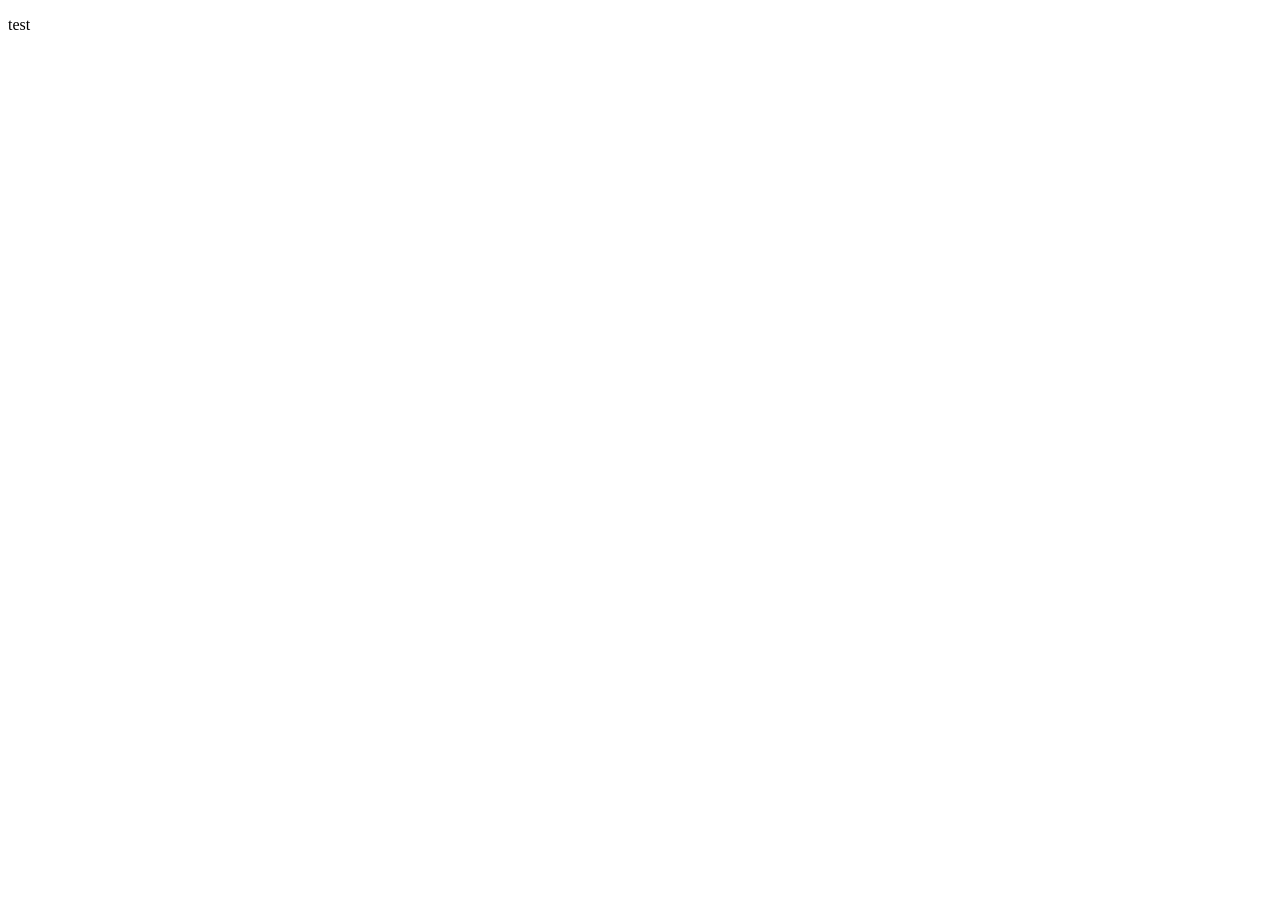
==== index.html @ 983af503 "Commit 2" ====
<!DOCTYPE html>
<html lang="fr">
<head>
    <meta charset="UTF-8">
    <meta name="viewport" content="width=device-width, initial-scale=1.0">

    <title>OjZoéErrNeon</title>

    <link rel="stylesheet" href="style.css">
</head>

<body>
    <p>test</p>
</body>
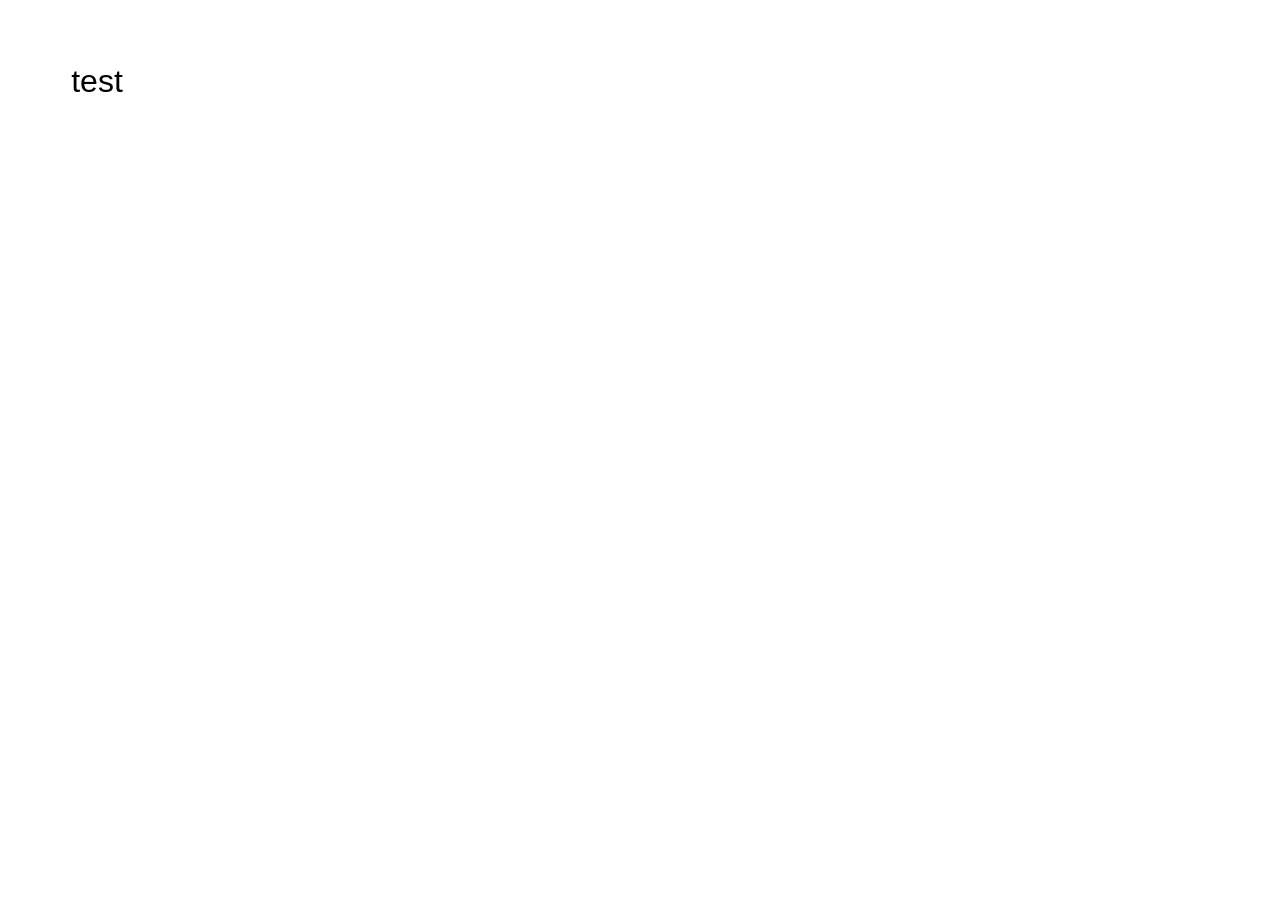
==== commit 1e055e1c: "2" ====
--- a/index.html
+++ b/index.html
@@ -10,5 +10,7 @@
 </head>
 
 <body>
+    <main>
     <p>test</p>
+    </main>
 </body>
--- a/style.css
+++ b/style.css
@@ -0,0 +1,9 @@
+body {
+    font-family:sans-serif;
+    font-size: 2em;
+}
+
+main {
+    margin-left: 5%;
+    margin-top: 5%;
+}
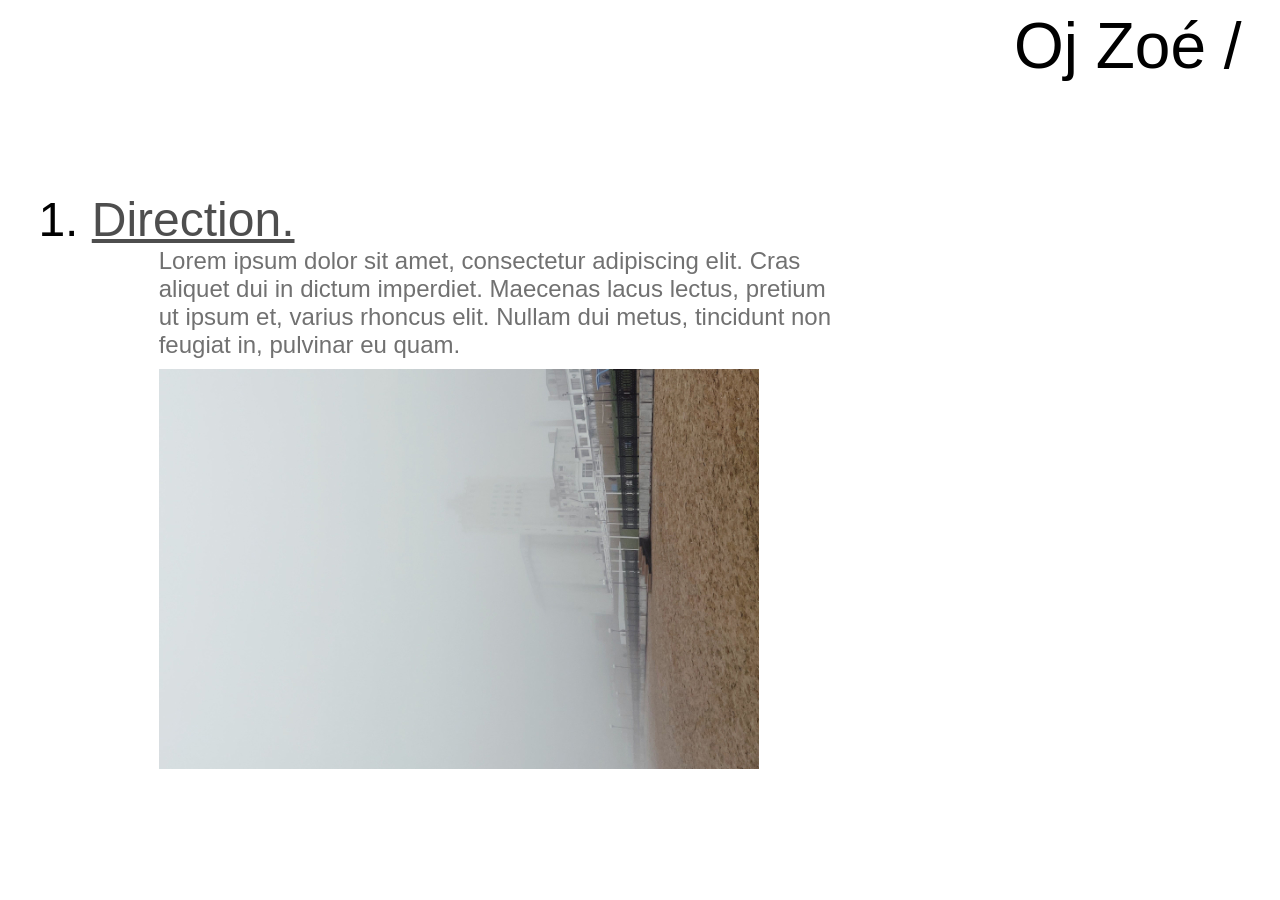
==== commit 06959be3: "Oj Zoé Commit" ====
--- a/index.html
+++ b/index.html
@@ -5,12 +5,15 @@
     <meta name="viewport" content="width=device-width, initial-scale=1.0">
 
     <title>OjZoéErrNeon</title>
-
+    <link rel="stylesheet" href="reset.css">
     <link rel="stylesheet" href="style.css">
 </head>
 
 <body>
+    <header><h1>Oj Zoé /</h1></header>
     <main>
-    <p>test</p>
+        <h2>1. <a href="direction.html">Direction.</a></h2>
+        <p class="synopsis">Lorem ipsum dolor sit amet, consectetur adipiscing elit. Cras aliquet dui in dictum imperdiet. Maecenas lacus lectus, pretium ut ipsum et, varius rhoncus elit. Nullam dui metus, tincidunt non feugiat in, pulvinar eu quam.</p>
+        <div class="image-synopsis"><img src="Img/Field-Fog.jpg" alt="Filed under fog." /></div>
     </main>
 </body>
--- a/style.css
+++ b/style.css
@@ -1,9 +1,85 @@
-body {
-    font-family:sans-serif;
-    font-size: 2em;
+@font-face {
+    font-family: 'Hanken-Thin';
+    src: url('fonts/HankenGrotesk-Thin.woff2') format('woff2');
+}
+
+@font-face {
+    font-family: 'Hanken-Regular';
+    src: url('fonts/HankenGrotesk-Regular.woff2') format('woff2');
+}
+
+@font-face {
+    font-family: 'Hanken-Medium';
+    src: url('fonts/HankenGrotesk-Medium.woff2') format('woff2');
+}
+
+@font-face {
+    font-family: 'Hanken-Bold';
+    src: url('fonts/HankenGrotesk-Bold.woff2') format('woff2');
+}
+
+@font-face {
+    font-family: 'Hanken-ExtraBold';
+    src: url('fonts/HankenGrotesk-ExtraBold.woff2') format('woff2');
+}
+
+header {
+    position: absolute;
+    display: block;
+    top: 1%;
+    right: 3%;
+}
+
+header h1 {
+    font-family: 'Hanken-Bold', sans-serif;
+    font-optical-sizing: auto;
+    font-weight: normal;
+    font-style: normal;
+    font-size: clamp(3rem, 6vw, 4rem);
+    color: #000;
+    /* background: linear-gradient(to right, #000, #FF00C3);
+    -webkit-background-clip: text;
+    background-clip: text;
+    -webkit-text-fill-color: transparent; */
 }
 
 main {
-    margin-left: 5%;
-    margin-top: 5%;
+    width: 100%;
+    height: 100%;
+    padding: 3%;
+    padding-top: 15%;
+}
+
+main a {
+    text-decoration: underline;
+    color: #4E4E4E;
+}
+
+main h2 {
+    font-family: 'Hanken-ExtraBold', sans-serif;
+    font-optical-sizing: auto;
+    font-weight: normal;
+    font-style: normal;
+    font-size: clamp(2rem, 4vw, 3rem);
+    color: #000;
+    display: block;
+}
+
+main p.synopsis {
+    font-family: 'Hanken-Bold', sans-serif;
+    font-optical-sizing: auto;
+    font-weight: normal;
+    font-style: normal;
+    font-size: clamp(1rem, 2vw, 1.5rem);
+    color: #717171;
+    display: block;
+    padding-left: 10%;
+    max-width: 800px;
+}
+
+.image-synopsis {
+    display: block;
+    width: 60%;
+    margin-left: 10%;
+    margin-top: 10px;
 }
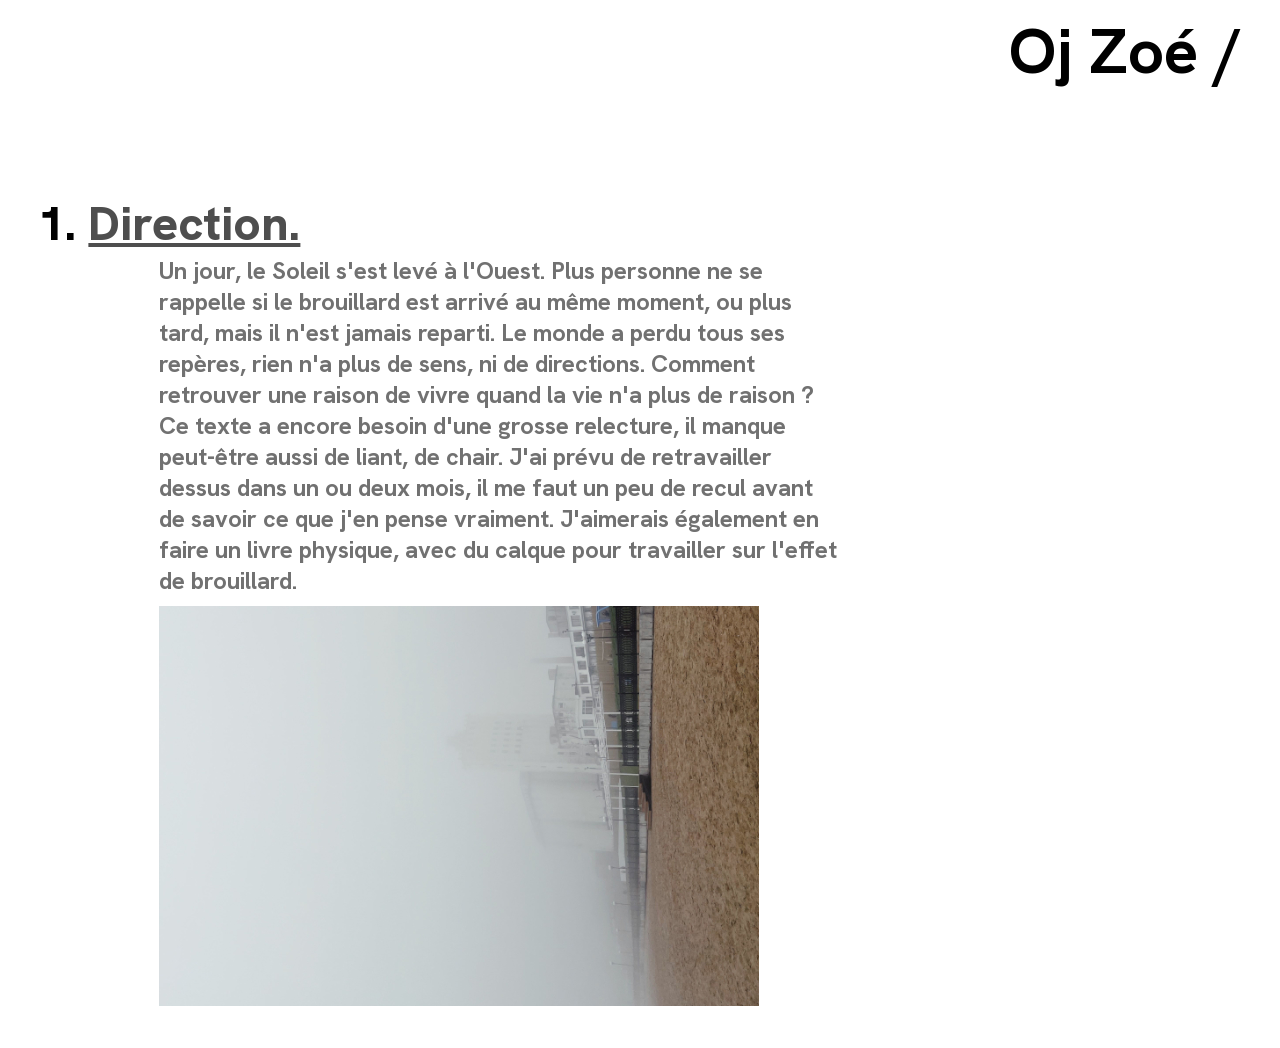
==== commit 9bb50eb4: "ojzoe" ====
--- a/index.html
+++ b/index.html
@@ -4,7 +4,7 @@
     <meta charset="UTF-8">
     <meta name="viewport" content="width=device-width, initial-scale=1.0">
 
-    <title>OjZoéErrNeon</title>
+    <title>OjZoé</title>
     <link rel="stylesheet" href="reset.css">
     <link rel="stylesheet" href="style.css">
 </head>
@@ -13,7 +13,12 @@
     <header><h1>Oj Zoé /</h1></header>
     <main>
         <h2>1. <a href="direction.html">Direction.</a></h2>
-        <p class="synopsis">Lorem ipsum dolor sit amet, consectetur adipiscing elit. Cras aliquet dui in dictum imperdiet. Maecenas lacus lectus, pretium ut ipsum et, varius rhoncus elit. Nullam dui metus, tincidunt non feugiat in, pulvinar eu quam.</p>
-        <div class="image-synopsis"><img src="Img/Field-Fog.jpg" alt="Filed under fog." /></div>
+        <p class="synopsis">Un jour, le Soleil s'est levé à l'Ouest. Plus personne ne se rappelle si le brouillard est arrivé au même moment,
+            ou plus tard, mais il n'est jamais reparti. Le monde a perdu tous ses repères, rien n'a plus de sens, ni de directions.
+        Comment retrouver une raison de vivre quand la vie n'a plus de raison ?<br/>
+    <i>Ce texte a encore besoin d'une grosse relecture, il manque peut-être aussi de liant, de chair. J'ai prévu de retravailler dessus
+        dans un ou deux mois, il me faut un peu de recul avant de savoir ce que j'en pense vraiment.
+        J'aimerais également en faire un livre physique, avec du calque pour travailler sur l'effet de brouillard.</i></p>
+        <div class="image-synopsis"><img src="Img/Field-Fog.jpg" alt="Fog over the field." /></div>
     </main>
 </body>
--- a/style.css
+++ b/style.css
@@ -1,26 +1,26 @@
 @font-face {
     font-family: 'Hanken-Thin';
-    src: url('fonts/HankenGrotesk-Thin.woff2') format('woff2');
+    src: url('Fonts/HankenGrotesk-Thin.woff2') format('woff2');
 }
 
 @font-face {
     font-family: 'Hanken-Regular';
-    src: url('fonts/HankenGrotesk-Regular.woff2') format('woff2');
+    src: url('Fonts/HankenGrotesk-Regular.woff2') format('woff2');
 }
 
 @font-face {
     font-family: 'Hanken-Medium';
-    src: url('fonts/HankenGrotesk-Medium.woff2') format('woff2');
+    src: url('Fonts/HankenGrotesk-Medium.woff2') format('woff2');
 }
 
 @font-face {
     font-family: 'Hanken-Bold';
-    src: url('fonts/HankenGrotesk-Bold.woff2') format('woff2');
+    src: url('Fonts/HankenGrotesk-Bold.woff2') format('woff2');
 }
 
 @font-face {
     font-family: 'Hanken-ExtraBold';
-    src: url('fonts/HankenGrotesk-ExtraBold.woff2') format('woff2');
+    src: url('Fonts/HankenGrotesk-ExtraBold.woff2') format('woff2');
 }
 
 header {
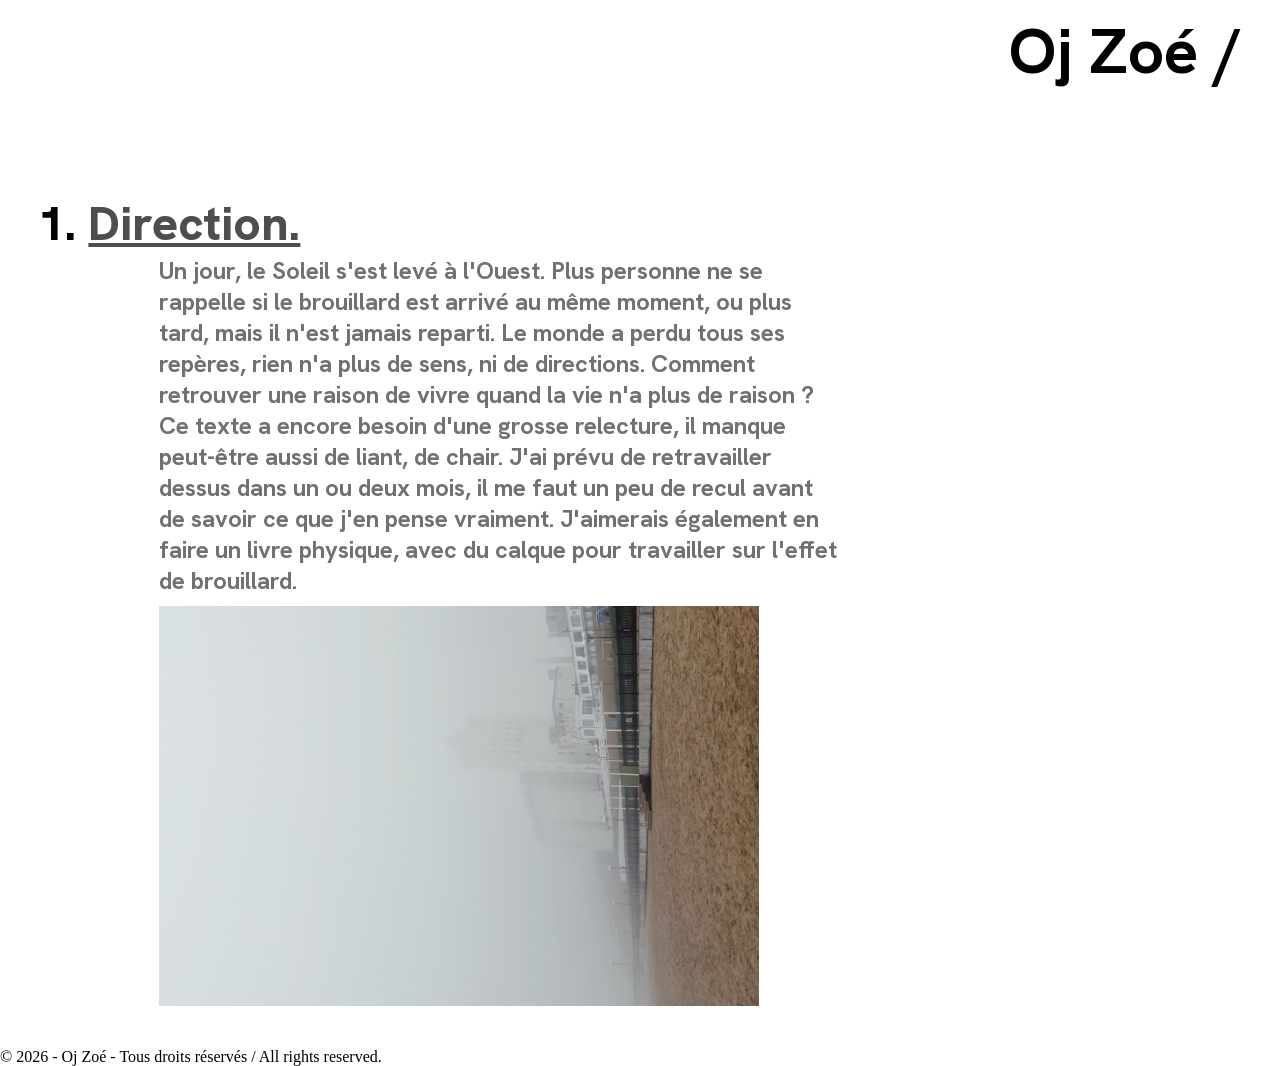
==== commit 94ab7478: "ojzoe" ====
--- a/index.html
+++ b/index.html
@@ -21,4 +21,5 @@
         J'aimerais également en faire un livre physique, avec du calque pour travailler sur l'effet de brouillard.</i></p>
         <div class="image-synopsis"><img src="Img/Field-Fog.jpg" alt="Fog over the field." /></div>
     </main>
+    <footer>© 2026 - Oj Zoé - Tous droits réservés / All rights reserved.</footer>
 </body>
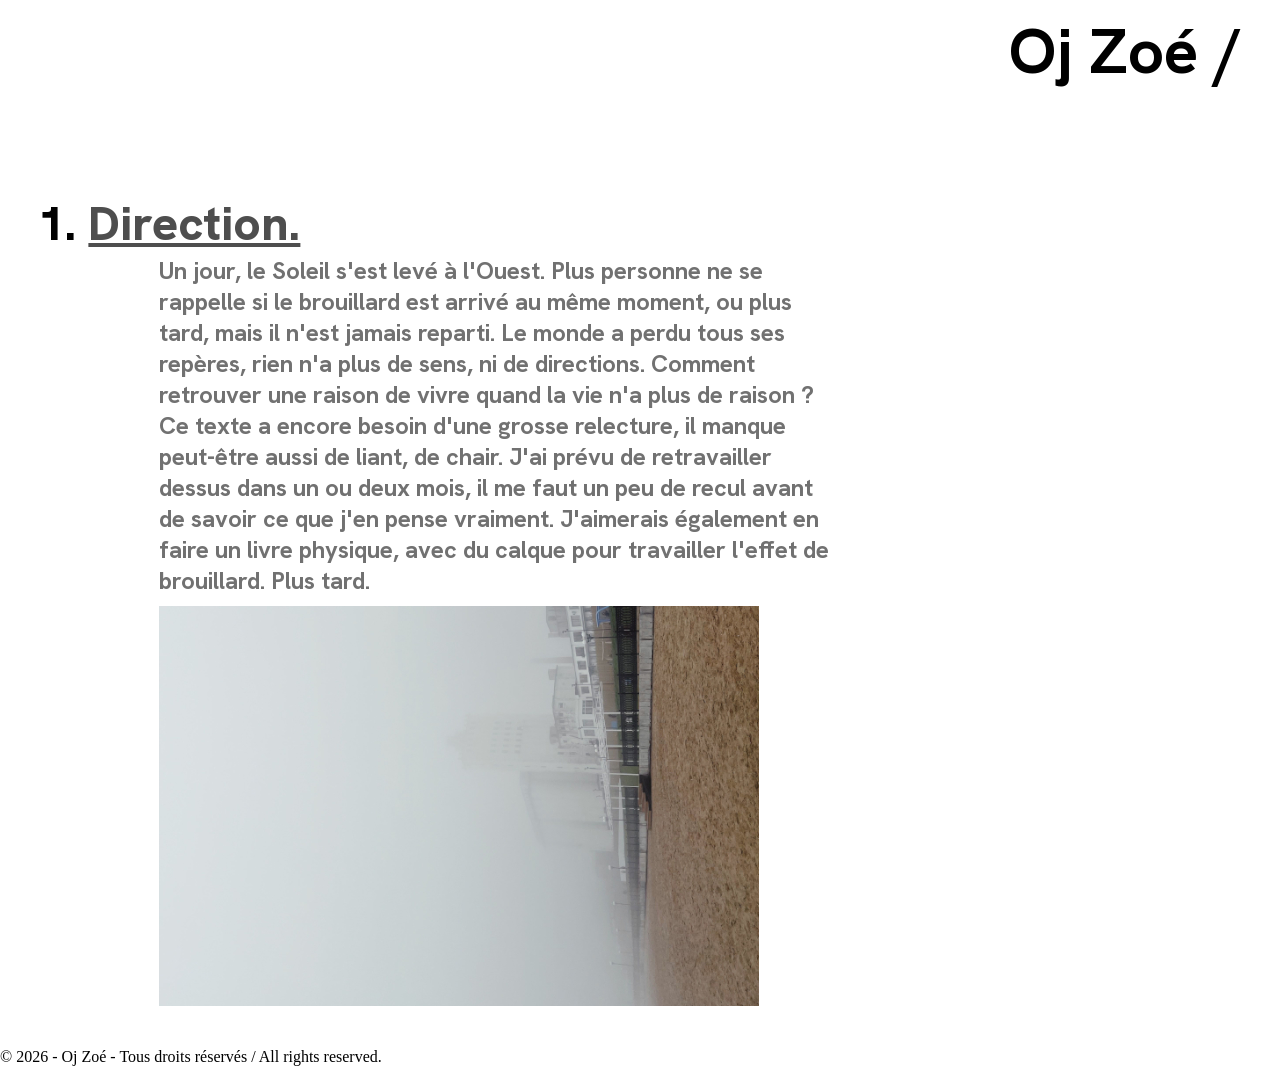
==== commit 878918ba: "ojzoe" ====
--- a/index.html
+++ b/index.html
@@ -18,7 +18,7 @@
         Comment retrouver une raison de vivre quand la vie n'a plus de raison ?<br/>
     <i>Ce texte a encore besoin d'une grosse relecture, il manque peut-être aussi de liant, de chair. J'ai prévu de retravailler dessus
         dans un ou deux mois, il me faut un peu de recul avant de savoir ce que j'en pense vraiment.
-        J'aimerais également en faire un livre physique, avec du calque pour travailler sur l'effet de brouillard.</i></p>
+        J'aimerais également en faire un livre physique, avec du calque pour travailler l'effet de brouillard. Plus tard.</i></p>
         <div class="image-synopsis"><img src="Img/Field-Fog.jpg" alt="Fog over the field." /></div>
     </main>
     <footer>© 2026 - Oj Zoé - Tous droits réservés / All rights reserved.</footer>
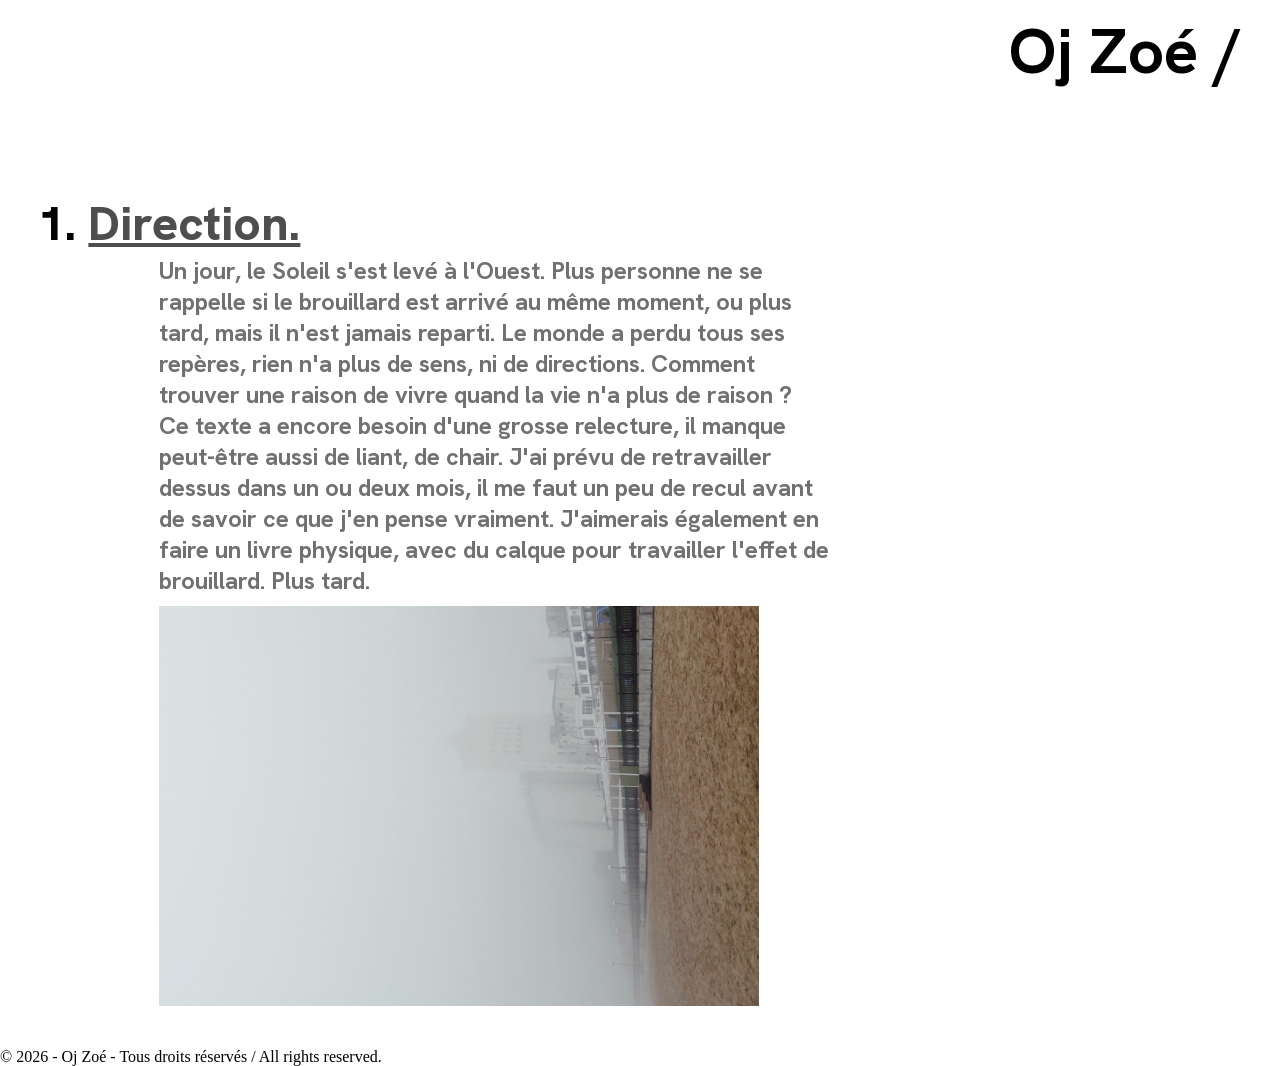
==== commit 89ce8913: "ojzoe" ====
--- a/index.html
+++ b/index.html
@@ -15,7 +15,7 @@
         <h2>1. <a href="direction.html">Direction.</a></h2>
         <p class="synopsis">Un jour, le Soleil s'est levé à l'Ouest. Plus personne ne se rappelle si le brouillard est arrivé au même moment,
             ou plus tard, mais il n'est jamais reparti. Le monde a perdu tous ses repères, rien n'a plus de sens, ni de directions.
-        Comment retrouver une raison de vivre quand la vie n'a plus de raison ?<br/>
+        Comment trouver une raison de vivre quand la vie n'a plus de raison ?<br/>
     <i>Ce texte a encore besoin d'une grosse relecture, il manque peut-être aussi de liant, de chair. J'ai prévu de retravailler dessus
         dans un ou deux mois, il me faut un peu de recul avant de savoir ce que j'en pense vraiment.
         J'aimerais également en faire un livre physique, avec du calque pour travailler l'effet de brouillard. Plus tard.</i></p>
